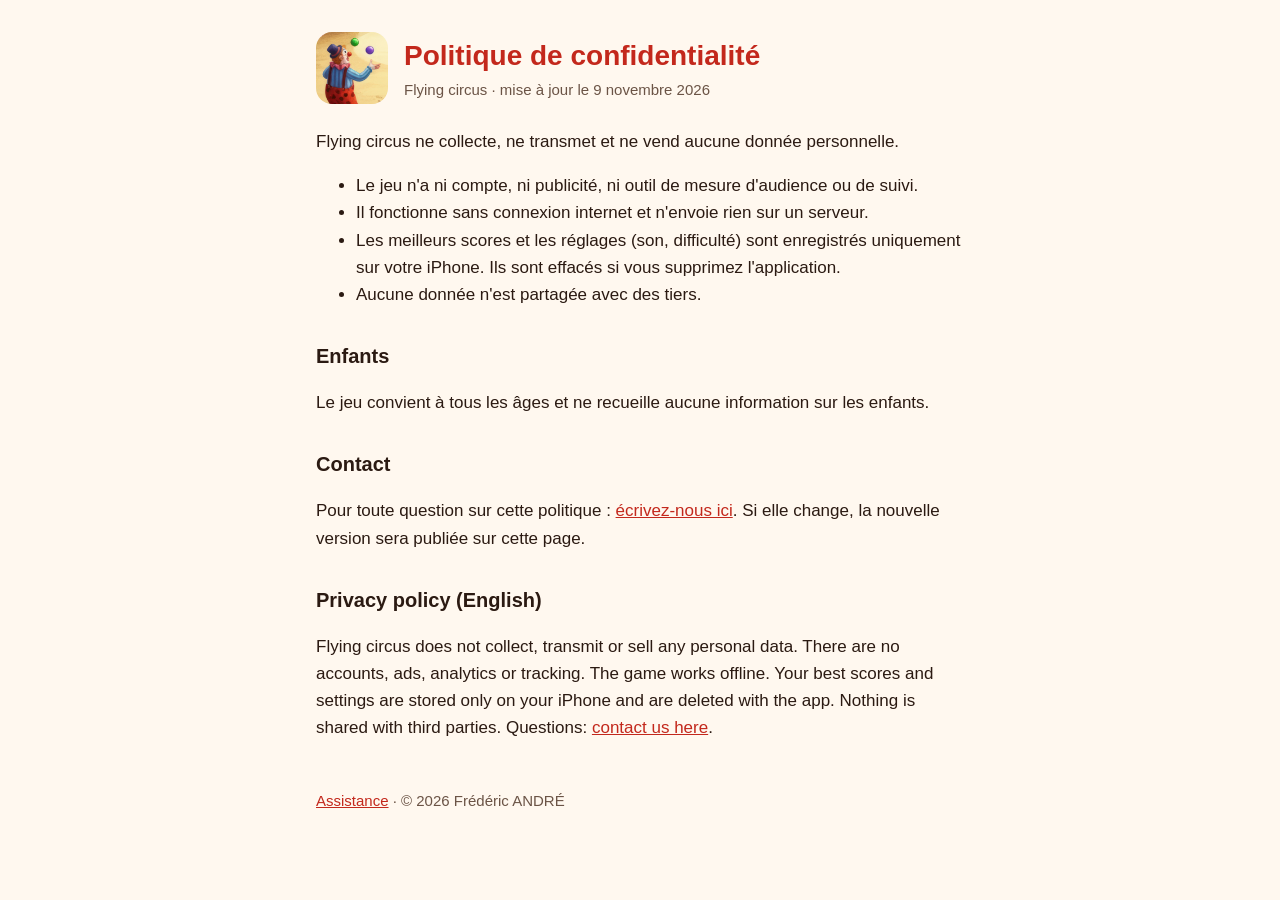
==== confidentialite.html @ 5dc0460c "Pages d'assistance et de confidentialité de Flying circus Co-Authored-By: Claude Opus 5.5 <noreply@a" ====
<!doctype html>
<html lang="fr">
<head>
<meta charset="utf-8">
<meta name="viewport" content="width=device-width, initial-scale=1">
<title>Flying circus – Confidentialité</title>
<link rel="stylesheet" href="style.css">
</head>
<body>
<main>
<header><img src="icone.png" alt=""><div><h1>Politique de confidentialité</h1><div class="doux">Flying circus · mise à jour le 9 novembre 2026</div></div></header>

<p>Flying circus ne collecte, ne transmet et ne vend aucune donnée personnelle.</p>
<ul>
<li>Le jeu n'a ni compte, ni publicité, ni outil de mesure d'audience ou de suivi.</li>
<li>Il fonctionne sans connexion internet et n'envoie rien sur un serveur.</li>
<li>Les meilleurs scores et les réglages (son, difficulté) sont enregistrés uniquement sur votre iPhone. Ils sont effacés si vous supprimez l'application.</li>
<li>Aucune donnée n'est partagée avec des tiers.</li>
</ul>

<h2>Enfants</h2>
<p>Le jeu convient à tous les âges et ne recueille aucune information sur les enfants.</p>

<h2>Contact</h2>
<p>Pour toute question sur cette politique : <a href="https://github.com/dilfre/flying-circus/issues/new">écrivez-nous ici</a>. Si elle change, la nouvelle version sera publiée sur cette page.</p>

<h2 id="en" lang="en">Privacy policy (English)</h2>
<div lang="en">
<p>Flying circus does not collect, transmit or sell any personal data. There are no accounts, ads, analytics or tracking. The game works offline. Your best scores and settings are stored only on your iPhone and are deleted with the app. Nothing is shared with third parties. Questions: <a href="https://github.com/dilfre/flying-circus/issues/new">contact us here</a>.</p>
</div>

<footer><a href="index.html">Assistance</a> · © 2026 Frédéric ANDRÉ</footer>
</main>
</body>
</html>
---- style.css ----
:root { --fond: #fff8ef; --texte: #2b1a12; --rouge: #c3281c; --doux: #6b5446; }
@media (prefers-color-scheme: dark) { :root { --fond: #1d1410; --texte: #f5e9df; --rouge: #ff6a5c; --doux: #c9b3a5; } }
* { box-sizing: border-box; }
body { margin: 0; background: var(--fond); color: var(--texte); font: 17px/1.6 -apple-system, "Segoe UI", Roboto, sans-serif; }
main { max-width: 680px; margin: 0 auto; padding: 32px 16px 64px; }
header { display: flex; align-items: center; gap: 16px; margin-bottom: 24px; }
header img { width: 72px; height: 72px; border-radius: 16px; }
h1 { margin: 0; font-size: 28px; color: var(--rouge); }
h2 { margin-top: 32px; font-size: 20px; }
a { color: var(--rouge); }
.doux, footer { color: var(--doux); font-size: 15px; }
footer { margin-top: 48px; }
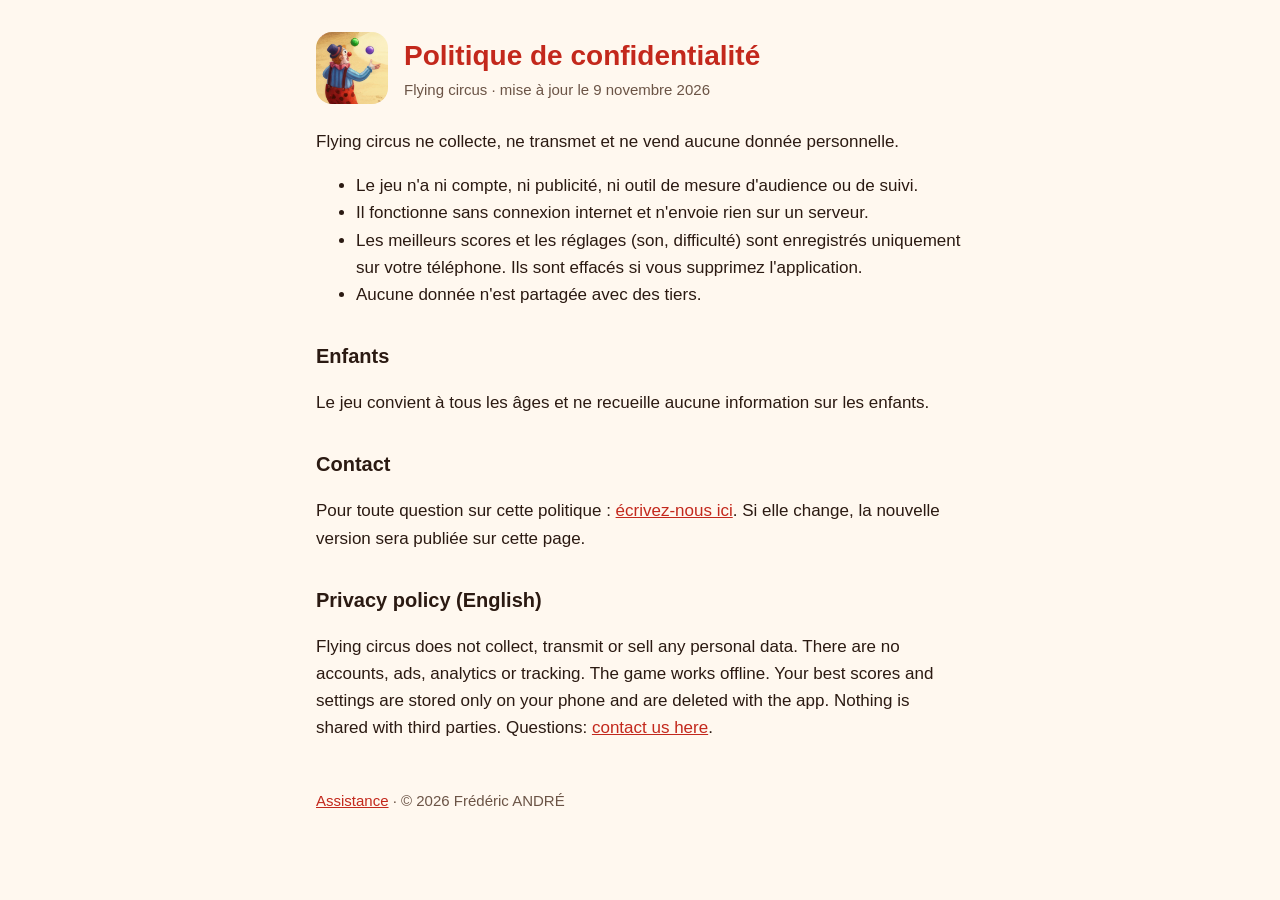
==== commit 339d0db2: "Pages d'assistance et de confidentialité ouvertes à Android Co-Authored-By: Claude Opus 5.5 <noreply" ====
--- a/confidentialite.html
+++ b/confidentialite.html
@@ -14,7 +14,7 @@
 <ul>
 <li>Le jeu n'a ni compte, ni publicité, ni outil de mesure d'audience ou de suivi.</li>
 <li>Il fonctionne sans connexion internet et n'envoie rien sur un serveur.</li>
-<li>Les meilleurs scores et les réglages (son, difficulté) sont enregistrés uniquement sur votre iPhone. Ils sont effacés si vous supprimez l'application.</li>
+<li>Les meilleurs scores et les réglages (son, difficulté) sont enregistrés uniquement sur votre téléphone. Ils sont effacés si vous supprimez l'application.</li>
 <li>Aucune donnée n'est partagée avec des tiers.</li>
 </ul>
 
@@ -26,7 +26,7 @@
 
 <h2 id="en" lang="en">Privacy policy (English)</h2>
 <div lang="en">
-<p>Flying circus does not collect, transmit or sell any personal data. There are no accounts, ads, analytics or tracking. The game works offline. Your best scores and settings are stored only on your iPhone and are deleted with the app. Nothing is shared with third parties. Questions: <a href="https://github.com/dilfre/flying-circus/issues/new">contact us here</a>.</p>
+<p>Flying circus does not collect, transmit or sell any personal data. There are no accounts, ads, analytics or tracking. The game works offline. Your best scores and settings are stored only on your phone and are deleted with the app. Nothing is shared with third parties. Questions: <a href="https://github.com/dilfre/flying-circus/issues/new">contact us here</a>.</p>
 </div>
 
 <footer><a href="index.html">Assistance</a> · © 2026 Frédéric ANDRÉ</footer>
